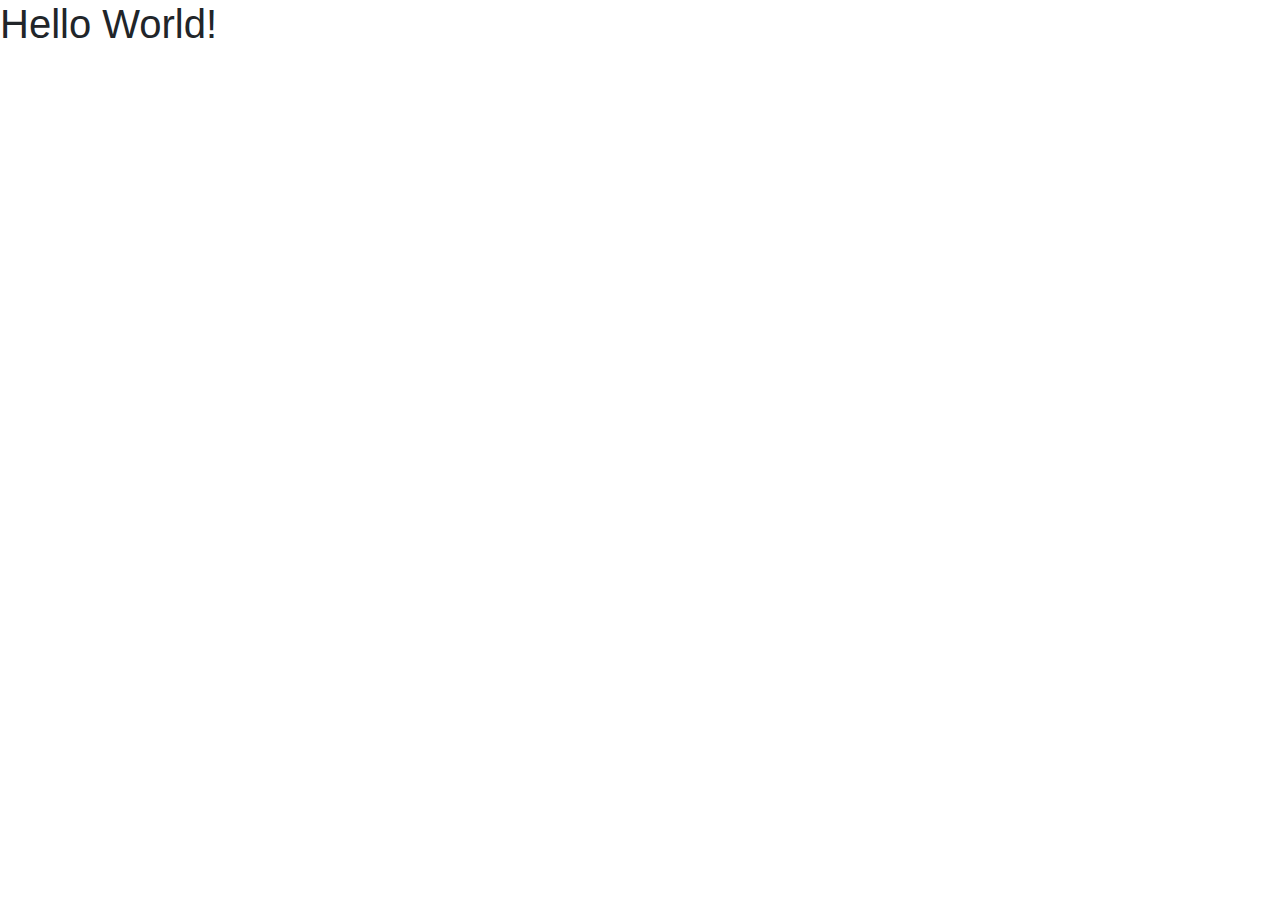
==== lab2/target/lab2-1.0-SNAPSHOT/index.html @ 4eb0b6c6 "Added scripts and stylesheet" ====
<!DOCTYPE html>
<html>
    <head>
        <title>Start Page</title>
        <meta http-equiv="Content-Type" content="text/html; charset=UTF-8">
        <link rel="stylesheet" href="https://stackpath.bootstrapcdn.com/bootstrap/4.3.1/css/bootstrap.min.css" integrity="sha384-ggOyR0iXCbMQv3Xipma34MD+dH/1fQ784/j6cY/iJTQUOhcWr7x9JvoRxT2MZw1T" crossorigin="anonymous">
    </head>
    <body>
        <h1>Hello World!</h1>
        <script src="https://code.jquery.com/jquery-3.3.1.slim.min.js" integrity="sha384-q8i/X+965DzO0rT7abK41JStQIAqVgRVzpbzo5smXKp4YfRvH+8abtTE1Pi6jizo" crossorigin="anonymous"></script>
        <script src="https://cdnjs.cloudflare.com/ajax/libs/popper.js/1.14.7/umd/popper.min.js" integrity="sha384-UO2eT0CpHqdSJQ6hJty5KVphtPhzWj9WO1clHTMGa3JDZwrnQq4sF86dIHNDz0W1" crossorigin="anonymous"></script>
        <script src="https://stackpath.bootstrapcdn.com/bootstrap/4.3.1/js/bootstrap.min.js" integrity="sha384-JjSmVgyd0p3pXB1rRibZUAYoIIy6OrQ6VrjIEaFf/nJGzIxFDsf4x0xIM+B07jRM" crossorigin="anonymous"></script>
    </body>
</html>
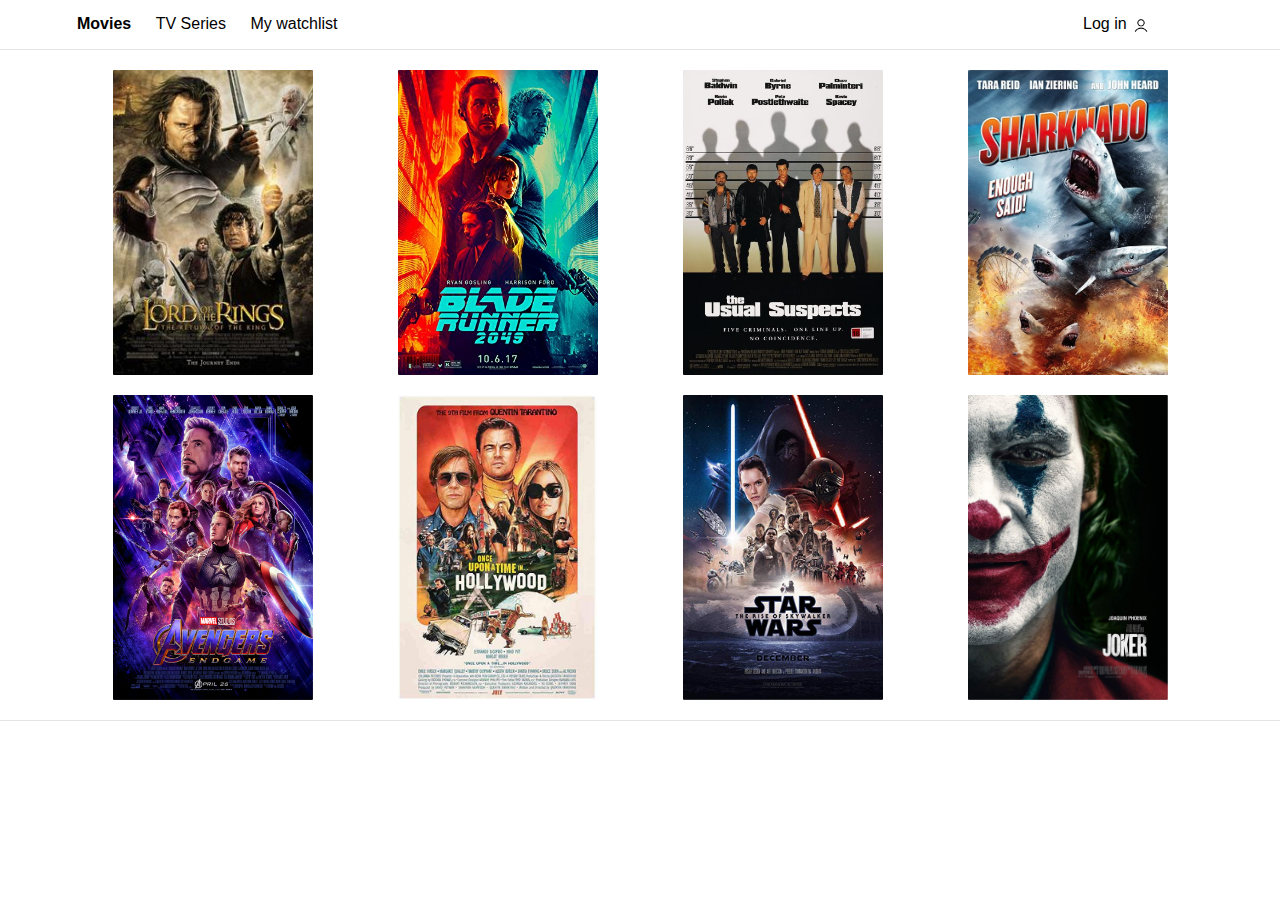
==== commit 1ca62b28: "first draft" ====
--- a/lab2/target/lab2-1.0-SNAPSHOT/index.html
+++ b/lab2/target/lab2-1.0-SNAPSHOT/index.html
@@ -2,13 +2,64 @@
 <html>
     <head>
         <title>Start Page</title>
-        <meta http-equiv="Content-Type" content="text/html; charset=UTF-8">
+        <meta charset="utf-8">
+        <meta name="viewport" content="width=device-width, initial-scale=1, shrink-to-fit=no">
+        <link rel="stylesheet" href="css/style.css" />
+        <link href="https://fonts.googleapis.com/css?family=Montserrat&display=swap" rel="stylesheet">
+        <!-- Bootstrap CSS -->
         <link rel="stylesheet" href="https://stackpath.bootstrapcdn.com/bootstrap/4.3.1/css/bootstrap.min.css" integrity="sha384-ggOyR0iXCbMQv3Xipma34MD+dH/1fQ784/j6cY/iJTQUOhcWr7x9JvoRxT2MZw1T" crossorigin="anonymous">
     </head>
     <body>
-        <h1>Hello World!</h1>
         <script src="https://code.jquery.com/jquery-3.3.1.slim.min.js" integrity="sha384-q8i/X+965DzO0rT7abK41JStQIAqVgRVzpbzo5smXKp4YfRvH+8abtTE1Pi6jizo" crossorigin="anonymous"></script>
         <script src="https://cdnjs.cloudflare.com/ajax/libs/popper.js/1.14.7/umd/popper.min.js" integrity="sha384-UO2eT0CpHqdSJQ6hJty5KVphtPhzWj9WO1clHTMGa3JDZwrnQq4sF86dIHNDz0W1" crossorigin="anonymous"></script>
         <script src="https://stackpath.bootstrapcdn.com/bootstrap/4.3.1/js/bootstrap.min.js" integrity="sha384-JjSmVgyd0p3pXB1rRibZUAYoIIy6OrQ6VrjIEaFf/nJGzIxFDsf4x0xIM+B07jRM" crossorigin="anonymous"></script>
+        
+        <div class="header">
+            <ul>
+                <li><a href="#"><b>Movies</b></a></li>
+                <li><a href="#">TV Series</a></li>
+                <li><a href="#">My watchlist</a></li>
+            </ul>
+            <div class="login">
+                <a href="#">Log in</a>
+                <img width="20" height="20" src="img/person.png" />
+            </div>
+        </div>
+        <div class="container">
+            
+            <!--row 1-->
+            <div class="row">
+              <div class="col-sm-3">
+                <a href="movieDetails.html"><img class="image" src="img/lotr.jpg"/></a>
+              </div>
+              <div class="col-sm-3">
+                <img class="image" src="img/bladerunner.jpg"/>
+              </div>
+              <div class="col-sm-3">
+                <img class="image" src="img/usual.jpg"/>
+              </div>
+              <div class="col-sm-3">
+                <img class="image" src="img/sharknado.jpg"/>
+              </div>
+            </div>
+            <!--row 2-->
+            <div class="row">
+              <div class="col-sm-3">
+                <img class="image" src="img/endgame.jpg"/>
+              </div>
+              <div class="col-sm-3">
+                <img class="image" src="img/once.jpg"/>
+              </div>
+              <div class="col-sm-3">
+                <img class="image" src="img/starwars.jpg"/>
+              </div>
+              <div class="col-sm-3">
+                <img class="image" src="img/joker.jpg"/>
+              </div>
+            </div>
+        </div>
+        <div id="footer">
+            
+        </div>
     </body>
 </html>
--- a/lab2/target/lab2-1.0-SNAPSHOT/css/style.css
+++ b/lab2/target/lab2-1.0-SNAPSHOT/css/style.css
@@ -0,0 +1,106 @@
+/*
+To change this license header, choose License Headers in Project Properties.
+To change this template file, choose Tools | Templates
+and open the template in the editor.
+*/
+/* 
+    Created on : 2020-jan-21, 15:28:20
+    Author     : jespe
+*/
+
+body {
+    font-family: 'Gill Sans', sans-serif;
+}
+
+a:link, a:visited, a:active {
+  color: #000 !important;
+  text-decoration: none !important;
+}
+
+a:hover {
+  color:#333 !important;
+  text-decoration: none !important;
+  text-shadow:2px 2px #e5e5e5;
+}
+
+.image {
+  opacity: 1;
+  display: block;
+  transition: .5s ease;
+  backface-visibility: hidden;
+}
+
+.col-sm-3 .image:hover {
+  opacity: 0.7;
+}
+
+.row {
+    margin-top:20px;
+}
+
+.row .col-sm-3 img {
+    width:200px;
+    height:305px;
+    border-radius:1px;
+    margin-left:auto;
+    margin-right:auto;
+    display:block;
+}
+
+.container {
+    
+}
+
+.header {
+    width:100%;
+    height:50px;
+    background-color:#FFF;
+    margin-top:0px;
+    margin-left:0px;
+    border-bottom:#e5e5e5 1px solid;
+    padding-top:12px;
+    position:relative;
+}
+
+.header ul {
+    list-style:none;
+    padding:0 0 0 0;
+    margin-left:57px;
+    position:display;
+}
+
+.header li {
+    display:inline;
+    margin-left:20px;
+}
+
+.login {
+    width:100px;
+    position:absolute;
+    top:12px;
+    right:97px;
+}
+
+#footer {
+    width:100%;
+    display:relative;
+    height:100px;
+    background-color:#FFF;
+    border-top:1px solid #e5e5e5;
+    margin:20px auto auto auto;
+}
+
+.movie-details {
+    width:100%;
+    height:325px;
+    margin-top:20px;
+}
+
+.movie-details img {
+    float:left;
+    padding-right:20px;
+}
+
+.movie-desc {
+
+}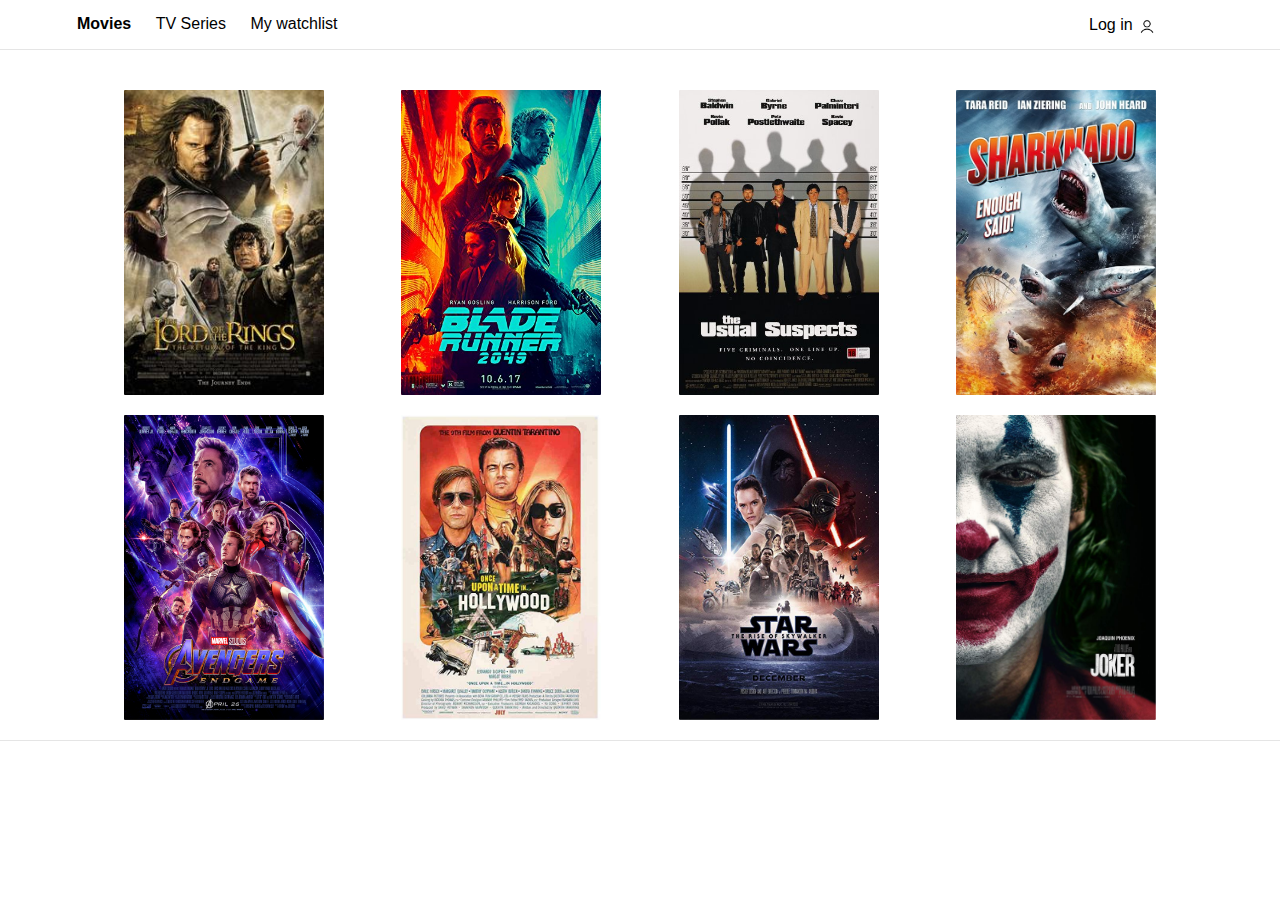
==== commit 440a6f8c: "Lab 2 finished" ====
--- a/lab2/target/lab2-1.0-SNAPSHOT/index.html
+++ b/lab2/target/lab2-1.0-SNAPSHOT/index.html
@@ -4,15 +4,31 @@
         <title>Start Page</title>
         <meta charset="utf-8">
         <meta name="viewport" content="width=device-width, initial-scale=1, shrink-to-fit=no">
-        <link rel="stylesheet" href="css/style.css" />
         <link href="https://fonts.googleapis.com/css?family=Montserrat&display=swap" rel="stylesheet">
         <!-- Bootstrap CSS -->
         <link rel="stylesheet" href="https://stackpath.bootstrapcdn.com/bootstrap/4.3.1/css/bootstrap.min.css" integrity="sha384-ggOyR0iXCbMQv3Xipma34MD+dH/1fQ784/j6cY/iJTQUOhcWr7x9JvoRxT2MZw1T" crossorigin="anonymous">
+        <link rel="stylesheet" href="css/style.css" />
+        
     </head>
     <body>
         <script src="https://code.jquery.com/jquery-3.3.1.slim.min.js" integrity="sha384-q8i/X+965DzO0rT7abK41JStQIAqVgRVzpbzo5smXKp4YfRvH+8abtTE1Pi6jizo" crossorigin="anonymous"></script>
         <script src="https://cdnjs.cloudflare.com/ajax/libs/popper.js/1.14.7/umd/popper.min.js" integrity="sha384-UO2eT0CpHqdSJQ6hJty5KVphtPhzWj9WO1clHTMGa3JDZwrnQq4sF86dIHNDz0W1" crossorigin="anonymous"></script>
         <script src="https://stackpath.bootstrapcdn.com/bootstrap/4.3.1/js/bootstrap.min.js" integrity="sha384-JjSmVgyd0p3pXB1rRibZUAYoIIy6OrQ6VrjIEaFf/nJGzIxFDsf4x0xIM+B07jRM" crossorigin="anonymous"></script>
+        <script src="https://ajax.googleapis.com/ajax/libs/jquery/3.4.1/jquery.min.js"></script>
+        <script src="js/main.js"></script>
+        
+        <div id="popup">
+            <form>
+                <p>Login form</p>
+                Username:<br>
+                <input type="text" name="username">
+                <br>
+                Password:<br>
+                <input type="password" name="password">
+                <br><br>
+                <input type="button" id="loginbutton2" value="Login">
+             </form> 
+        </div>
         
         <div class="header">
             <ul>
@@ -21,39 +37,36 @@
                 <li><a href="#">My watchlist</a></li>
             </ul>
             <div class="login">
-                <a href="#">Log in</a>
-                <img width="20" height="20" src="img/person.png" />
+                <button id="loginbutton" type="button">Log in <img width="20" height="20" src="img/person.png" /></button>           
             </div>
         </div>
         <div class="container">
             
             <!--row 1-->
-            <div class="row">
-              <div class="col-sm-3">
+            <div class="row no-gutters">
+              <div class="col-md-3">
                 <a href="movieDetails.html"><img class="image" src="img/lotr.jpg"/></a>
               </div>
-              <div class="col-sm-3">
+              <div class="col-md-3">
                 <img class="image" src="img/bladerunner.jpg"/>
               </div>
-              <div class="col-sm-3">
+              <div class="col-md-3">
                 <img class="image" src="img/usual.jpg"/>
               </div>
-              <div class="col-sm-3">
+              <div class="col-md-3">
                 <img class="image" src="img/sharknado.jpg"/>
               </div>
-            </div>
-            <!--row 2-->
-            <div class="row">
-              <div class="col-sm-3">
+           
+              <div class="col-md-3">
                 <img class="image" src="img/endgame.jpg"/>
               </div>
-              <div class="col-sm-3">
+              <div class="col-md-3">
                 <img class="image" src="img/once.jpg"/>
               </div>
-              <div class="col-sm-3">
+              <div class="col-md-3">
                 <img class="image" src="img/starwars.jpg"/>
               </div>
-              <div class="col-sm-3">
+              <div class="col-md-3">
                 <img class="image" src="img/joker.jpg"/>
               </div>
             </div>
--- a/lab2/target/lab2-1.0-SNAPSHOT/css/style.css
+++ b/lab2/target/lab2-1.0-SNAPSHOT/css/style.css
@@ -23,6 +23,15 @@
   text-shadow:2px 2px #e5e5e5;
 }
 
+.header button {
+    background: none;
+    border:none;
+}
+
+.header button:hover {
+    box-shadow: 2px 2px #e5e5e5;
+}
+
 .image {
   opacity: 1;
   display: block;
@@ -30,7 +39,7 @@
   backface-visibility: hidden;
 }
 
-.col-sm-3 .image:hover {
+.col-md-3 .image:hover {
   opacity: 0.7;
 }
 
@@ -38,13 +47,17 @@
     margin-top:20px;
 }
 
-.row .col-sm-3 img {
+.row .col-md-3 img {
     width:200px;
     height:305px;
     border-radius:1px;
     margin-left:auto;
     margin-right:auto;
     display:block;
+}
+
+.row .col-md-3 {
+    padding-top:20px;
 }
 
 .container {
@@ -103,4 +116,49 @@
 
 .movie-desc {
 
+}
+
+#popupdark {
+    width:100%;
+    height:100%;
+    background-color:#000;
+    opacity:0.2;
+    display:none;
+    z-index:1;
+    position:fixed;
+}
+
+#popup {
+    background-color:#FFF;
+    width:400px;
+    height:300px;
+    position:fixed;
+    display:none;
+    z-index:1;
+    left: 50%;
+    margin-left: -200px;
+    top:50%;
+    margin-top: -150px;
+    border: 1px solid #e5e5e5;
+    border-radius:10px;
+}
+
+#popup form {
+    margin-left:40px;
+    margin-top:40px;
+}
+
+#loginbutton2 {
+    background: #4B99AD;
+	padding: 8px 15px 8px 15px;
+	border: none;
+	color: #fff;
+        border-radius:4px;
+}
+
+#loginbutton2:hover {
+    background: #4691A4;
+	box-shadow:none;
+	-moz-box-shadow:none;
+	-webkit-box-shadow:none;
 }